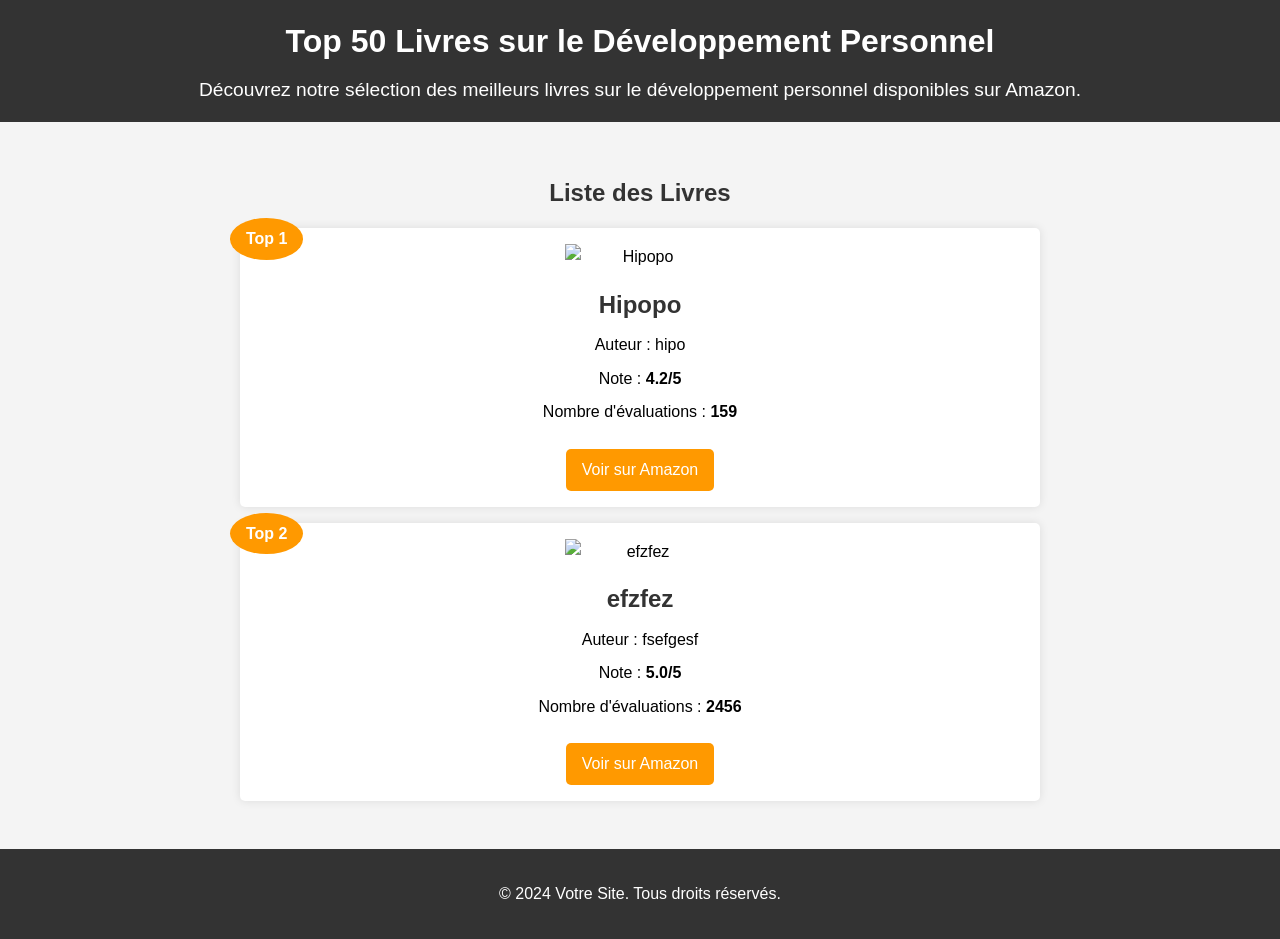
==== index.html @ b708ecf5 "Update and rename output.html to index.html" ====
<!DOCTYPE html>
<html lang="fr">
<head>
    <meta charset="UTF-8">
    <meta name="viewport" content="width=device-width, initial-scale=1.0">
    <title>Top 50 Livres Amazon sur le Développement Personnel</title>
    <meta name="description" content="Découvrez notre sélection des 50 meilleurs livres sur le développement personnel disponibles sur Amazon. Consultez les évaluations, les notes et achetez directement sur Amazon.">
    <link rel="stylesheet" href="designcss.css">
</head>
<body>
    <header>
        <h1>Top 50 Livres sur le Développement Personnel</h1>
        <p>Découvrez notre sélection des meilleurs livres sur le développement personnel disponibles sur Amazon.</p>
    </header>
    <main>
        <section>
            <h2>Liste des Livres</h2>
            <ul class="book-list">
                
                <li class="book-item">
                    <div class="rank">Top 1</div>
                    <img src="C:\Users\rbhre\Desktop\Blog\github\Donnée\hip.jpg" alt="Hipopo">
                    <h3>Hipopo</h3>
                    <p class="author">Auteur : hipo</p>
                    <p class="rating">Note : <span>4.2/5</span></p>
                    <p class="reviews">Nombre d'évaluations : <span>159</span></p>
                    <a href="https://www.youtube.com/" class="amazon-link" target="_blank">Voir sur Amazon</a>
                </li>
                
                <li class="book-item">
                    <div class="rank">Top 2</div>
                    <img src="C:\Users\rbhre\Desktop\Blog\github\Donnée\hip.jpg" alt="efzfez">
                    <h3>efzfez</h3>
                    <p class="author">Auteur : fsefgesf</p>
                    <p class="rating">Note : <span>5.0/5</span></p>
                    <p class="reviews">Nombre d'évaluations : <span>2456</span></p>
                    <a href="https://www.youtube.com/" class="amazon-link" target="_blank">Voir sur Amazon</a>
                </li>
                
            </ul>
        </section>
    </main>
    <footer>
        <p>&copy; 2024 Votre Site. Tous droits réservés.</p>
    </footer>
</body>
</html>
---- designcss.css ----
body {
    font-family: Arial, sans-serif;
    line-height: 1.6;
    margin: 0;
    padding: 0;
    background-color: #f4f4f4;
}

header {
    background: #333;
    color: #fff;
    padding: 1rem 0;
    text-align: center;
}

header h1 {
    margin: 0;
    font-size: 2rem;
}

header p {
    margin: 0.5rem 0 0;
    font-size: 1.2rem;
}

main {
    padding: 2rem;
    max-width: 800px;
    margin: 0 auto;
}

h2 {
    color: #333;
    margin-bottom: 1rem;
    text-align: center;
}

.book-list {
    list-style-type: none;
    padding: 0;
}

.book-item {
    background: #fff;
    margin: 1rem 0;
    padding: 1rem;
    border-radius: 5px;
    box-shadow: 0 0 10px rgba(0,0,0,0.1);
    text-align: center;
    position: relative;
}

.book-item .rank {
    position: absolute;
    top: -10px;
    left: -10px;
    background: #ff9900;
    color: #fff;
    padding: 0.5rem 1rem;
    border-radius: 50%;
    font-weight: bold;
}

.book-item img {
    max-width: 150px;
    display: block;
    margin: 0 auto 1rem;
}

.book-item h3 {
    margin: 0.5rem 0;
    font-size: 1.5rem;
    color: #333;
}

.book-item .author,
.book-item .rating,
.book-item .reviews {
    margin: 0.5rem 0;
    font-size: 1rem;
}

.book-item .rating span,
.book-item .reviews span {
    font-weight: bold;
}

.amazon-link {
    display: inline-block;
    margin-top: 1rem;
    padding: 0.5rem 1rem;
    background: #ff9900;
    color: #fff;
    text-decoration: none;
    border-radius: 5px;
    transition: background 0.3s;
}

.amazon-link:hover {
    background: #cc7a00;
}

footer {
    background: #333;
    color: #fff;
    padding: 1rem 0;
    text-align: center;
}
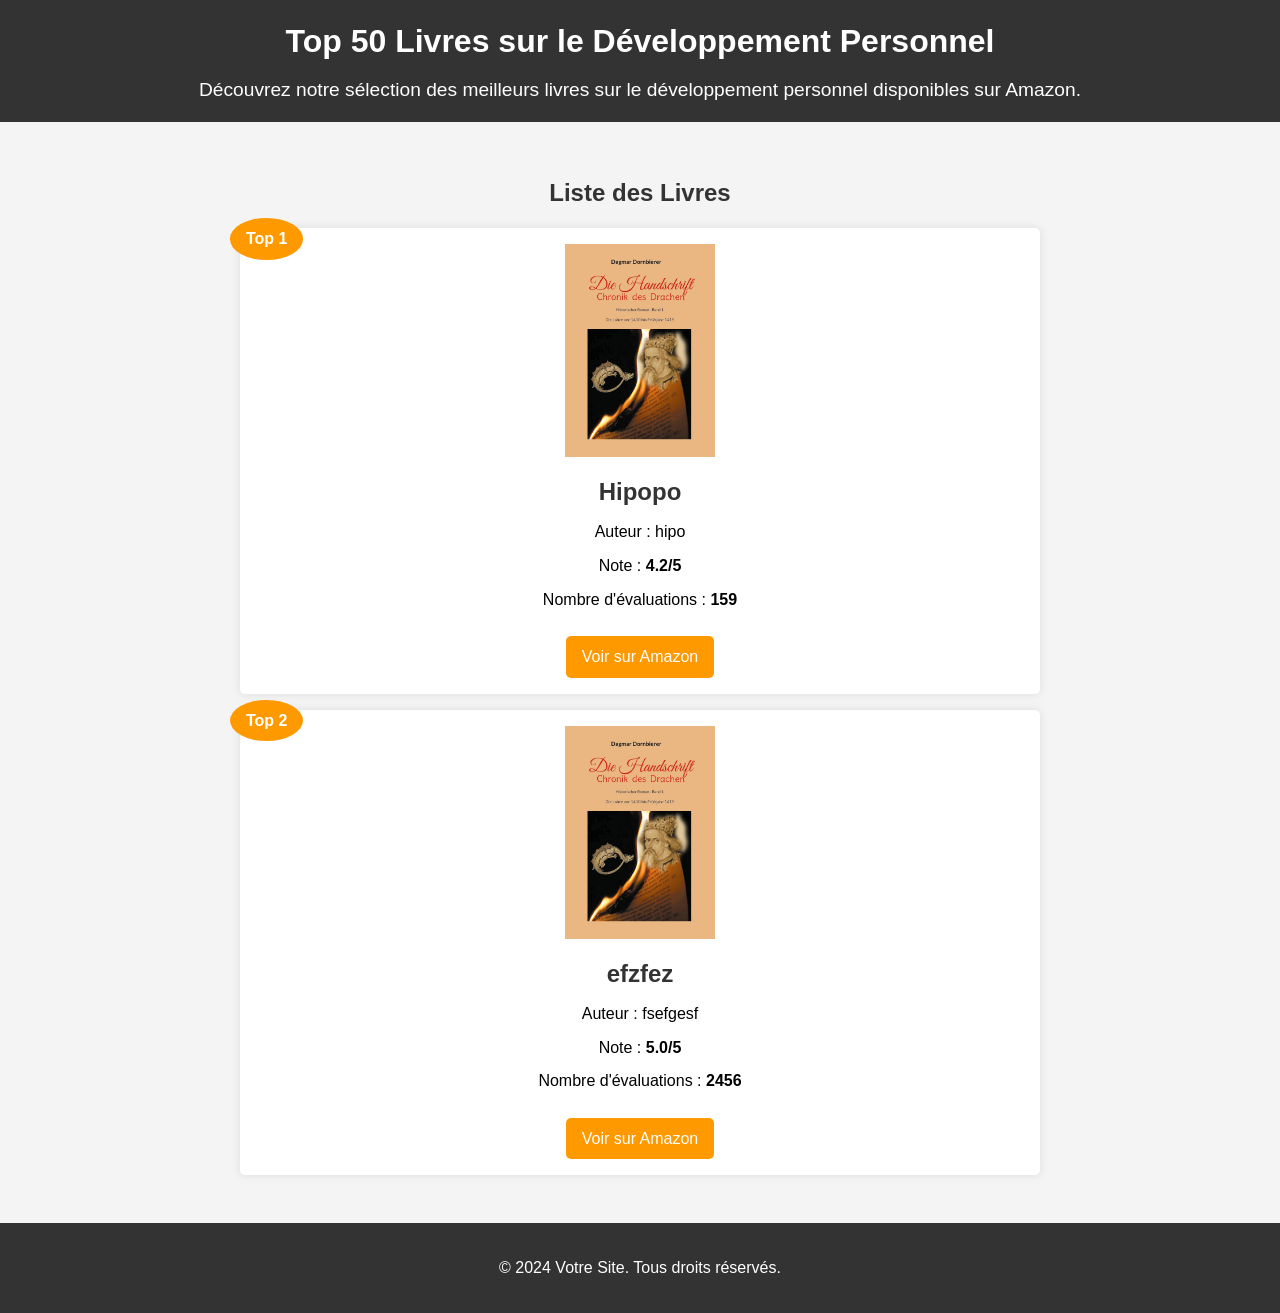
==== commit 3a8574b6: "Update index.html" ====
--- a/index.html
+++ b/index.html
@@ -5,7 +5,7 @@
     <meta name="viewport" content="width=device-width, initial-scale=1.0">
     <title>Top 50 Livres Amazon sur le Développement Personnel</title>
     <meta name="description" content="Découvrez notre sélection des 50 meilleurs livres sur le développement personnel disponibles sur Amazon. Consultez les évaluations, les notes et achetez directement sur Amazon.">
-    <link rel="stylesheet" href="designcss.css">
+    <link rel="stylesheet" href="style.css">
 </head>
 <body>
     <header>
@@ -19,7 +19,7 @@
                 
                 <li class="book-item">
                     <div class="rank">Top 1</div>
-                    <img src="C:\Users\rbhre\Desktop\Blog\github\Donnée\hip.jpg" alt="Hipopo">
+                    <img src="Donnée/hip.jpg" alt="Hipopo">
                     <h3>Hipopo</h3>
                     <p class="author">Auteur : hipo</p>
                     <p class="rating">Note : <span>4.2/5</span></p>
@@ -29,7 +29,7 @@
                 
                 <li class="book-item">
                     <div class="rank">Top 2</div>
-                    <img src="C:\Users\rbhre\Desktop\Blog\github\Donnée\hip.jpg" alt="efzfez">
+                    <img src="Donnée\hip.jpg" alt="efzfez">
                     <h3>efzfez</h3>
                     <p class="author">Auteur : fsefgesf</p>
                     <p class="rating">Note : <span>5.0/5</span></p>
--- a/style.css
+++ b/style.css
@@ -0,0 +1,108 @@
+body {
+    font-family: Arial, sans-serif;
+    line-height: 1.6;
+    margin: 0;
+    padding: 0;
+    background-color: #f4f4f4;
+}
+
+header {
+    background: #333;
+    color: #fff;
+    padding: 1rem 0;
+    text-align: center;
+}
+
+header h1 {
+    margin: 0;
+    font-size: 2rem;
+}
+
+header p {
+    margin: 0.5rem 0 0;
+    font-size: 1.2rem;
+}
+
+main {
+    padding: 2rem;
+    max-width: 800px;
+    margin: 0 auto;
+}
+
+h2 {
+    color: #333;
+    margin-bottom: 1rem;
+    text-align: center;
+}
+
+.book-list {
+    list-style-type: none;
+    padding: 0;
+}
+
+.book-item {
+    background: #fff;
+    margin: 1rem 0;
+    padding: 1rem;
+    border-radius: 5px;
+    box-shadow: 0 0 10px rgba(0,0,0,0.1);
+    text-align: center;
+    position: relative;
+}
+
+.book-item .rank {
+    position: absolute;
+    top: -10px;
+    left: -10px;
+    background: #ff9900;
+    color: #fff;
+    padding: 0.5rem 1rem;
+    border-radius: 50%;
+    font-weight: bold;
+}
+
+.book-item img {
+    max-width: 150px;
+    display: block;
+    margin: 0 auto 1rem;
+}
+
+.book-item h3 {
+    margin: 0.5rem 0;
+    font-size: 1.5rem;
+    color: #333;
+}
+
+.book-item .author,
+.book-item .rating,
+.book-item .reviews {
+    margin: 0.5rem 0;
+    font-size: 1rem;
+}
+
+.book-item .rating span,
+.book-item .reviews span {
+    font-weight: bold;
+}
+
+.amazon-link {
+    display: inline-block;
+    margin-top: 1rem;
+    padding: 0.5rem 1rem;
+    background: #ff9900;
+    color: #fff;
+    text-decoration: none;
+    border-radius: 5px;
+    transition: background 0.3s;
+}
+
+.amazon-link:hover {
+    background: #cc7a00;
+}
+
+footer {
+    background: #333;
+    color: #fff;
+    padding: 1rem 0;
+    text-align: center;
+}
